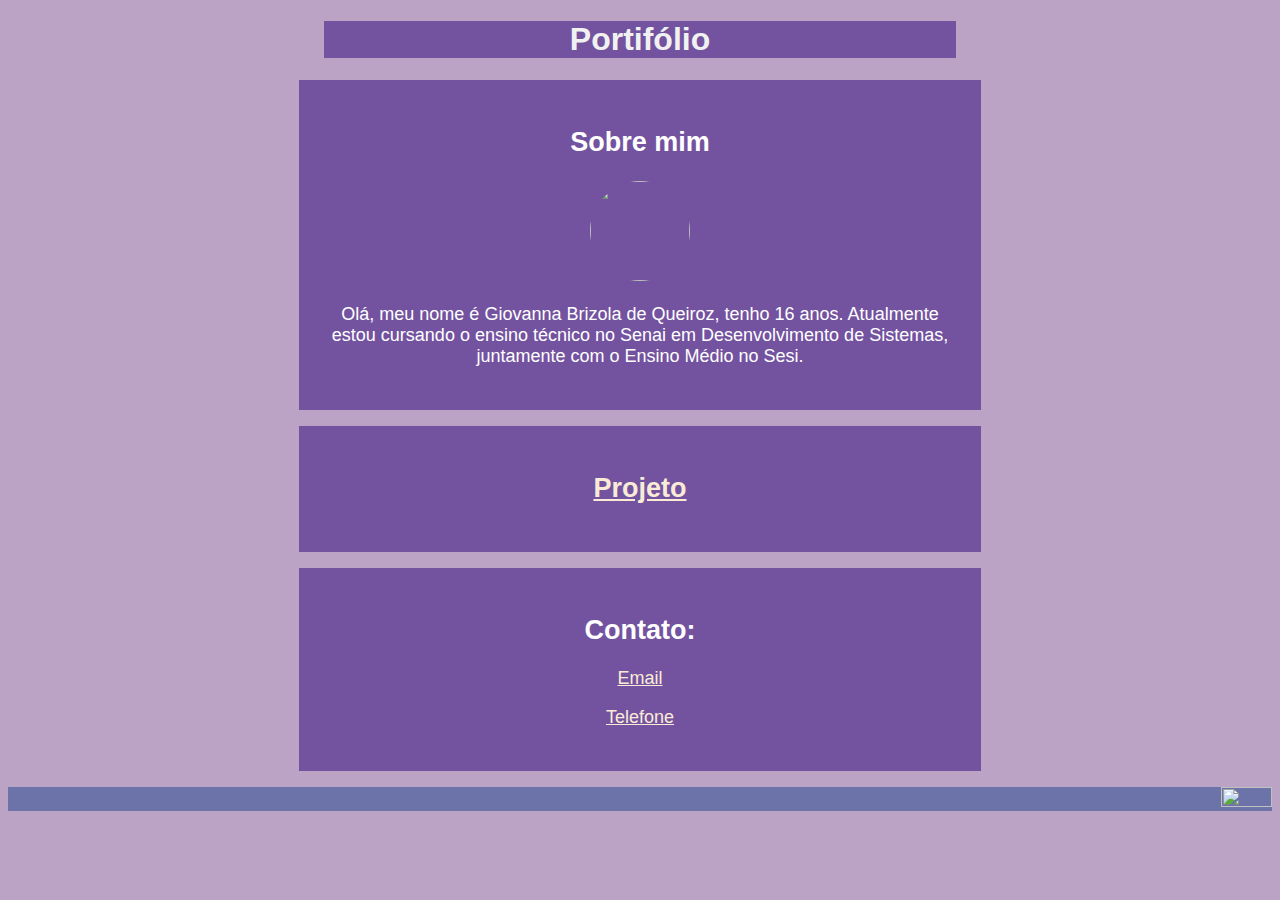
==== index.html @ 40e4b1c3 "Add files via upload" ====
<!DOCTYPE html>
<html lang="en">
<head>
    <meta charset="UTF-8">
    <meta http-equiv="X-UA-Compatible" content="IE=edge">
    <meta name="viewport" content="width=device-width, initial-scale=1.0">
    <title>Document</title>
    <link rel="stylesheet" type="text/css" href="estilos.css">
</head>
<body class="corpo">
        <center><div class="title">
            <h1> Portifólio</h1>
        </div></center>

        <div class="scrollmenu">
            <h2> Sobre mim</h2>
            <img width="100" height="100"  class="img" src="perfil.jpg"> 
            <p>Olá, meu nome é Giovanna Brizola de Queiroz, tenho 16 anos. Atualmente estou cursando o ensino técnico no Senai em Desenvolvimento de Sistemas, juntamente com o Ensino Médio no Sesi.</p>
        </div>
            
        <div>
            <p>
            </p>
        
        </div>

        <div class="scrollmenu">
            <h2> <a href="indexmulher.html" target="iframe_a" class="link">Projeto</a></h2> 

        </div>

        <div>
            <p>
            </p>
        
        </div>

        <center><div class="div3">
            <h2 class="font">Contato:</h2>
                <p>
                    <a href="mailto:giovannabrizola482@gmail.com" class="link">Email</a>
                </p>
                <p> 
                    <a href="tel:+5515996728188" class="link">Telefone</a>
                </p>
        </div> </center>
        
    
    </body> 
        <div>
            <p>
            </p>
        </div>

    <footer class="footer">
        <a href="https://www.linkedin.com/in/giovanna-brizola-8695a5272/">
        <img src="https://upload.wikimedia.org/wikipedia/commons/thumb/0/01/LinkedIn_Logo.svg/1024px-LinkedIn_Logo.svg.png"width="20%" height="20%" ></a>   
    </footer>
</html>
---- estilos.css ----
footer {
    mask-position: fixed;
    left: 50px;
    bottom: 0;
    width:100% ;
    background-color: rgba(18, 60, 136, 0.467);
    color:cornflowerblue;
    text-align: right;

}
.cabecalho{
    font-family: Impact, Haettenschweiler, 'Arial Narrow Bold', sans-serif;
    font-size: xx-large;
}
.corpo{
    background-color: rgb(187, 163, 197);
    text-align: center;
    font-size:center ;
    font-family:'Franklin Gothic Medium', 'Arial Narrow', Arial, sans-serif     ;
}
.scrollmenu {
    position: static;
    background-color: rgb(115, 83, 159);
    font-size:large;
    font-family:'Lucida Sans', 'Lucida Sans Regular', 'Lucida Grande', 'Lucida Sans Unicode', Geneva, Verdana, sans-serif;
    border: 2px; 
    display: inline-block;
    color: white;
    text-align: center;
    padding: 25px;
    text-decoration: none;
    width: 50%;
}
.img {
    border-radius: 50%;
}

.title {
    background-color:  rgb(115, 83, 159);
    color: rgb(241, 241, 241);
    text-align: center;
    width: 50%;
    position: static;
    
}

.link {
 color: antiquewhite;
 text-decoration: underline;
 text-align: justify;
}

.div3{
    position: static;
    background-color: rgb(115, 83, 159);
    font-size:large;
    font-family:'Lucida Sans', 'Lucida Sans Regular', 'Lucida Grande', 'Lucida Sans Unicode', Geneva, Verdana, sans-serif;
    border: 2px; 
    display: inline-block;
    color: white;
    text-align: center;
    padding: 25px;
    width: 50%;
}
.font{
    text-align: center;   
    
}
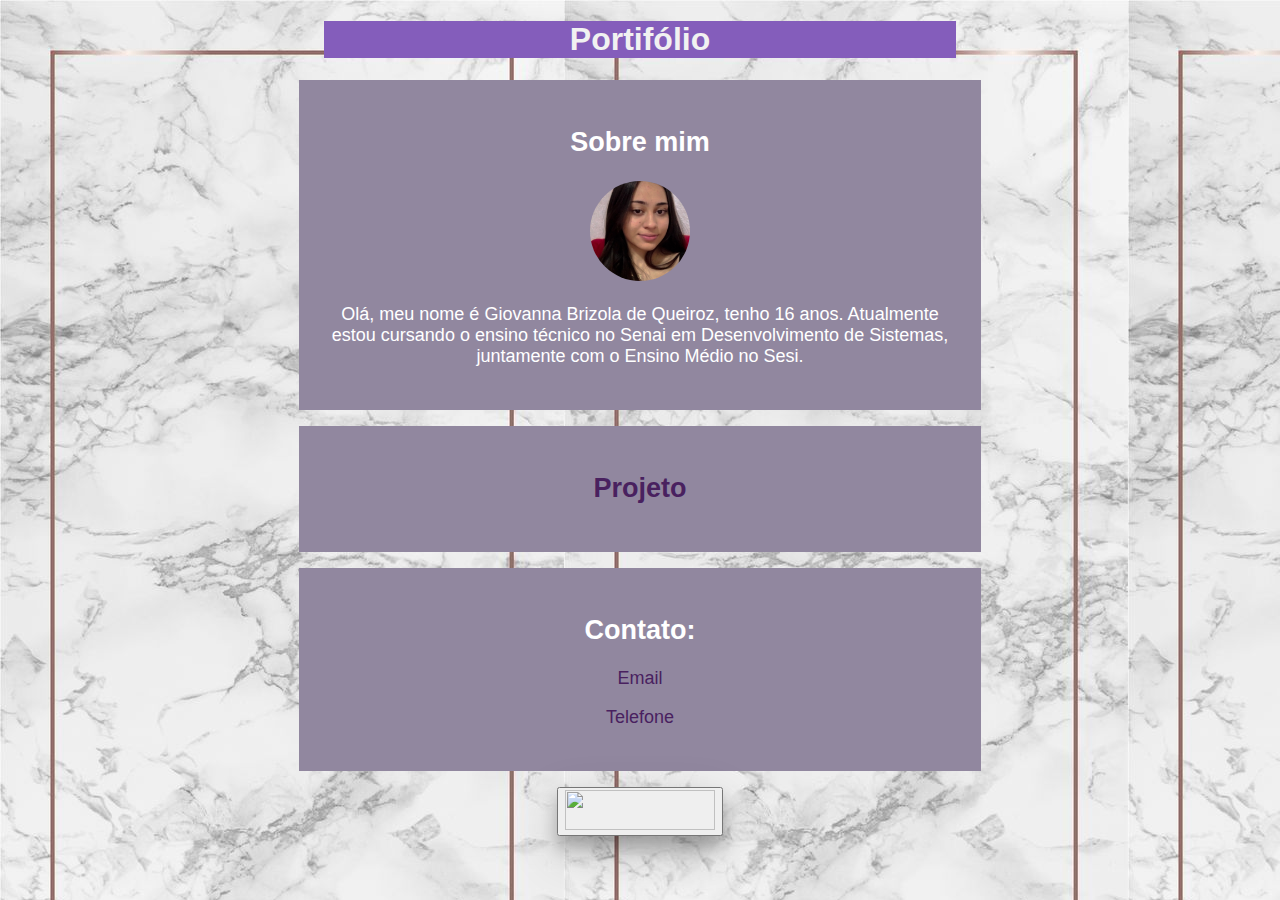
==== commit e70350af: "Add files via upload" ====
--- a/index.html
+++ b/index.html
@@ -8,11 +8,11 @@
     <link rel="stylesheet" type="text/css" href="estilos.css">
 </head>
 <body class="corpo">
-        <center><div class="title">
-            <h1> Portifólio</h1>
+    <center><div class="title">
+        <h1> Portifólio</h1>
         </div></center>
 
-        <div class="scrollmenu">
+    <div class="scrollmenu">
             <h2> Sobre mim</h2>
             <img width="100" height="100"  class="img" src="perfil.jpg"> 
             <p>Olá, meu nome é Giovanna Brizola de Queiroz, tenho 16 anos. Atualmente estou cursando o ensino técnico no Senai em Desenvolvimento de Sistemas, juntamente com o Ensino Médio no Sesi.</p>
@@ -25,7 +25,8 @@
         </div>
 
         <div class="scrollmenu">
-            <h2> <a href="indexmulher.html" target="iframe_a" class="link">Projeto</a></h2> 
+        
+            <h2> <a href="indexmulher.html" target="iframe_a" class="a:visited ">Projeto</a></h2> 
 
         </div>
 
@@ -38,10 +39,10 @@
         <center><div class="div3">
             <h2 class="font">Contato:</h2>
                 <p>
-                    <a href="mailto:giovannabrizola482@gmail.com" class="link">Email</a>
+                    <a href="mailto:giovannabrizola482@gmail.com" class="a:visited">Email</a>
                 </p>
                 <p> 
-                    <a href="tel:+5515996728188" class="link">Telefone</a>
+                    <a href="tel:+5515996728188" class="a:visited ">Telefone</a>
                 </p>
         </div> </center>
         
@@ -52,8 +53,11 @@
             </p>
         </div>
 
-    <footer class="footer">
-        <a href="https://www.linkedin.com/in/giovanna-brizola-8695a5272/">
-        <img src="https://upload.wikimedia.org/wikipedia/commons/thumb/0/01/LinkedIn_Logo.svg/1024px-LinkedIn_Logo.svg.png"width="20%" height="20%" ></a>   
-    </footer>
+<button class="btn">
+    <div class="button">
+         <a href="https://www.linkedin.com/in/giovanna-brizola-8695a5272/">
+             <img src="https://upload.wikimedia.org/wikipedia/commons/thumb/0/01/LinkedIn_Logo.svg/1024px-LinkedIn_Logo.svg.png"width="150px" height="40px" ></a>   
+    </div>
+</button>
+
 </html>--- a/estilos.css
+++ b/estilos.css
@@ -13,14 +13,14 @@
     font-size: xx-large;
 }
 .corpo{
-    background-color: rgb(187, 163, 197);
+    background-image: url("img1.jpg");
     text-align: center;
     font-size:center ;
     font-family:'Franklin Gothic Medium', 'Arial Narrow', Arial, sans-serif     ;
 }
 .scrollmenu {
     position: static;
-    background-color: rgb(115, 83, 159);
+    background-color: rgb(145, 135, 159);
     font-size:large;
     font-family:'Lucida Sans', 'Lucida Sans Regular', 'Lucida Grande', 'Lucida Sans Unicode', Geneva, Verdana, sans-serif;
     border: 2px; 
@@ -36,7 +36,7 @@
 }
 
 .title {
-    background-color:  rgb(115, 83, 159);
+    background-color:  rgb(132, 93, 187);
     color: rgb(241, 241, 241);
     text-align: center;
     width: 50%;
@@ -52,7 +52,7 @@
 
 .div3{
     position: static;
-    background-color: rgb(115, 83, 159);
+    background-color: rgb(145, 135, 159);
     font-size:large;
     font-family:'Lucida Sans', 'Lucida Sans Regular', 'Lucida Grande', 'Lucida Sans Unicode', Geneva, Verdana, sans-serif;
     border: 2px; 
@@ -66,3 +66,21 @@
     text-align: center;   
     
 }
+
+a:link {
+    color: rgb(73, 33, 95);
+    background-color: transparent;
+    text-decoration: none;
+  }
+    
+  a:hover {
+    color: rgb(61, 96, 201);
+    background-color: transparent;
+    text-decoration: underline
+    ;
+  }
+  .btn{
+    box-shadow: 0 12px 16px 0 rgba(0,0,0,0.24), 0 17px 50px 0 rgba(0,0,0,0.19);
+    
+  }
+  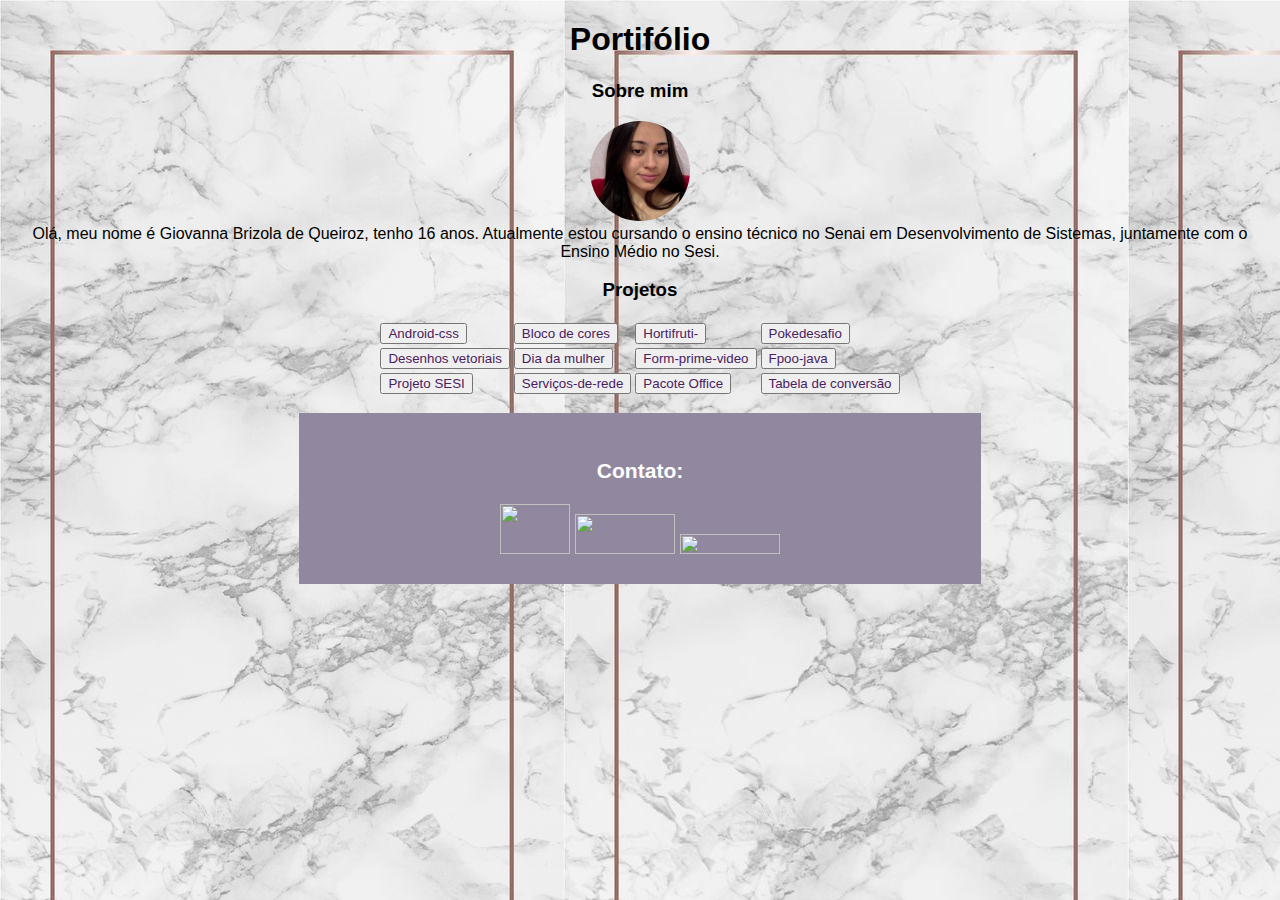
==== commit dc5b9938: "Add files via upload" ====
--- a/index.html
+++ b/index.html
@@ -1,5 +1,6 @@
 <!DOCTYPE html>
 <html lang="en">
+
 <head>
     <meta charset="UTF-8">
     <meta http-equiv="X-UA-Compatible" content="IE=edge">
@@ -7,57 +8,86 @@
     <title>Document</title>
     <link rel="stylesheet" type="text/css" href="estilos.css">
 </head>
+
 <body class="corpo">
-    <center><div class="title">
+    <center>
         <h1> Portifólio</h1>
-        </div></center>
+    </center>
 
-    <div class="scrollmenu">
-            <h2> Sobre mim</h2>
-            <img width="100" height="100"  class="img" src="perfil.jpg"> 
-            <p>Olá, meu nome é Giovanna Brizola de Queiroz, tenho 16 anos. Atualmente estou cursando o ensino técnico no Senai em Desenvolvimento de Sistemas, juntamente com o Ensino Médio no Sesi.</p>
+    <div class="sobre">
+        <h3> Sobre mim</h3>
+        <img width="100" height="100" class="img" src="perfil.jpg">
+        <div>Olá, meu nome é Giovanna Brizola de Queiroz, tenho 16 anos. Atualmente estou cursando o ensino técnico no
+            Senai em Desenvolvimento de Sistemas, juntamente com o Ensino Médio no Sesi.</div>
+    </div>
+
+    <div>
+        <p>
+        </p>
+
+    </div>
+
+    <div class="sobre">
+
+        <h3> Projetos</h3>
+        <center>
+        <table>
+            <tr>
+                <td><button class="botao"><a href="https://giovannabrizola.github.io/android-css">Android-css</a></button></td>
+
+                <td><button class="botao"><a href="https://giovannabrizola.github.io/Bloco-de-cores">Bloco de cores</a></button></td>
+
+                <td><button class="botao"><a href="https://giovannabrizola.github.io/hortifruti-css">Hortifruti-</a></button>
+                </td>
+                
+                <td><button class="botao"><a href="https://giovannabrizola.github.io/pokedesafio-css">Pokedesafio</a></button></td>
+            </tr> 
+
+            <tr> 
+                <td><button class="botao"><a href="https://giovannabrizola.github.io/desenhos-vetoriais/">Desenhos vetoriais</a></button></td>
+
+                <td><button class="botao"><a href="https://giovannabrizola.github.io/Projeto-dia-da-mulher">Dia da mulher</a></button></td>
+
+                <td><button class="botao"><a href="https://giovannabrizola.github.io/form-prime-video">Form-prime-video</a></button>
+                </td>
+                <td><button class="botao"><a href="GiovannaBrizola/Projeto-dia-da-mulher">Fpoo-java</a></button></td>
+
+            </tr> 
+
+            <tr>
+                <td><button class="botao"><a href="https://giovannabrizola.github.io/projeto-sesi">Projeto SESI</a></button></td>
+
+                <td><button class="botao"><a href="https://giovannabrizola.github.io/servicos-de-rede/">Serviços-de-rede</a></button></td>
+
+                <td><button class="botao"><a href="https://giovannabrizola.github.io/pacote-office">Pacote Office</a></button></td>
+
+                <td><button class="botao"><a href="https://giovannabrizola.github.io/tabelas-conversor">Tabela de conversão</a></button></td>
+
+            </tr> 
+        </table>
+    </div>
+
+    <div>
+        <p>
+        </p>
+    </div>
+
+    <center>
+        <div class="div3">
+            <h3 class="font">Contato:</h3>
+            <a href="mailto:giovannabrizola482@gmail.com">
+                <img src="logo.png" width="70px" height="50px">
+
+                <a href="https://github.com/GiovannaBrizola">
+                    <img src="github.png" width="100px" height="40px"></a>
+
+                <a href="https://www.linkedin.com/in/giovanna-brizola-8695a5272/">
+                    <img src="https://upload.wikimedia.org/wikipedia/commons/thumb/0/01/LinkedIn_Logo.svg/1024px-LinkedIn_Logo.svg.png"
+                        width="100px" height="20px"></a>
         </div>
-            
-        <div>
-            <p>
-            </p>
-        
-        </div>
+    </center>
 
-        <div class="scrollmenu">
-        
-            <h2> <a href="indexmulher.html" target="iframe_a" class="a:visited ">Projeto</a></h2> 
 
-        </div>
-
-        <div>
-            <p>
-            </p>
-        
-        </div>
-
-        <center><div class="div3">
-            <h2 class="font">Contato:</h2>
-                <p>
-                    <a href="mailto:giovannabrizola482@gmail.com" class="a:visited">Email</a>
-                </p>
-                <p> 
-                    <a href="tel:+5515996728188" class="a:visited ">Telefone</a>
-                </p>
-        </div> </center>
-        
-    
-    </body> 
-        <div>
-            <p>
-            </p>
-        </div>
-
-<button class="btn">
-    <div class="button">
-         <a href="https://www.linkedin.com/in/giovanna-brizola-8695a5272/">
-             <img src="https://upload.wikimedia.org/wikipedia/commons/thumb/0/01/LinkedIn_Logo.svg/1024px-LinkedIn_Logo.svg.png"width="150px" height="40px" ></a>   
-    </div>
-</button>
+</body>
 
 </html>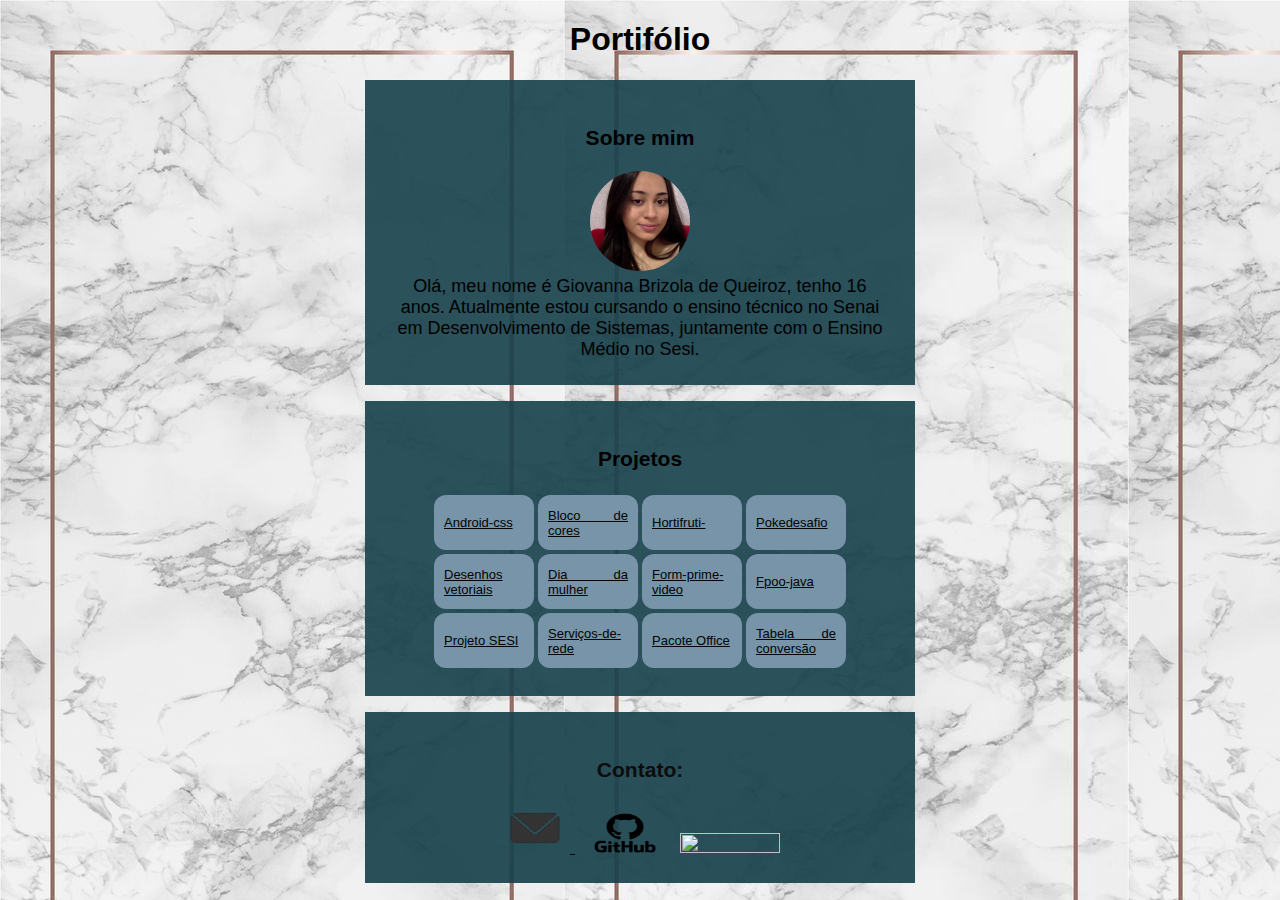
==== commit 80caf6f4: "Add files via upload" ====
--- a/index.html
+++ b/index.html
@@ -50,7 +50,7 @@
 
                 <td><button class="botao"><a href="https://giovannabrizola.github.io/form-prime-video">Form-prime-video</a></button>
                 </td>
-                <td><button class="botao"><a href="GiovannaBrizola/Projeto-dia-da-mulher">Fpoo-java</a></button></td>
+                <td><button class="botao"><a href="GiovannaBrizola/fpoo-java">Fpoo-java</a></button></td>
 
             </tr> 
 
--- a/estilos.css
+++ b/estilos.css
@@ -3,7 +3,6 @@
     left: 50px;
     bottom: 0;
     width:100% ;
-    background-color: rgba(18, 60, 136, 0.467);
     color:cornflowerblue;
     text-align: right;
 
@@ -18,69 +17,73 @@
     font-size:center ;
     font-family:'Franklin Gothic Medium', 'Arial Narrow', Arial, sans-serif     ;
 }
-.scrollmenu {
+.sobre {
     position: static;
-    background-color: rgb(145, 135, 159);
+    background-color: hsla(193, 51%, 20%, 0.916);
     font-size:large;
     font-family:'Lucida Sans', 'Lucida Sans Regular', 'Lucida Grande', 'Lucida Sans Unicode', Geneva, Verdana, sans-serif;
     border: 2px; 
     display: inline-block;
-    color: white;
-    text-align: center;
+    color: rgb(0, 0, 0);
+    text-align: jus;
     padding: 25px;
     text-decoration: none;
-    width: 50%;
+    width: 500px;
 }
 .img {
     border-radius: 50%;
 }
 
 .title {
-    background-color:  rgb(132, 93, 187);
-    color: rgb(241, 241, 241);
+    background-color:  hsla(193, 51%, 20%, 0);
+    color: rgb(0, 0, 0);
     text-align: center;
-    width: 50%;
+    width: 100%;
     position: static;
     
 }
 
 .link {
- color: antiquewhite;
+ color: rgb(0, 0, 0);
  text-decoration: underline;
  text-align: justify;
 }
 
 .div3{
     position: static;
-    background-color: rgb(145, 135, 159);
+    background-color: hsla(193, 51%, 20%, 0.925);
     font-size:large;
     font-family:'Lucida Sans', 'Lucida Sans Regular', 'Lucida Grande', 'Lucida Sans Unicode', Geneva, Verdana, sans-serif;
     border: 2px; 
     display: inline-block;
-    color: white;
+    color: rgb(14, 12, 12);
     text-align: center;
     padding: 25px;
-    width: 50%;
+    width: 500px;
 }
 .font{
-    text-align: center;   
-    
+    text-align: center;      
 }
+.botao {
+    background-color: #7794a9;
+    border: none;
+    padding: 10px;
+    text-align: justify;
+    text-decoration: none;
+    display:inline-block;    
+    font-size: 13px;
+    border-radius:  12px;
+    width: 100px;
+    height: 55px;
+  }
+  a{
+    color: rgb(2, 3, 4);
+  }
 
-a:link {
-    color: rgb(73, 33, 95);
-    background-color: transparent;
-    text-decoration: none;
-  }
-    
-  a:hover {
-    color: rgb(61, 96, 201);
-    background-color: transparent;
-    text-decoration: underline
-    ;
-  }
-  .btn{
-    box-shadow: 0 12px 16px 0 rgba(0,0,0,0.24), 0 17px 50px 0 rgba(0,0,0,0.19);
-    
-  }
+
+
+
+
+
+
   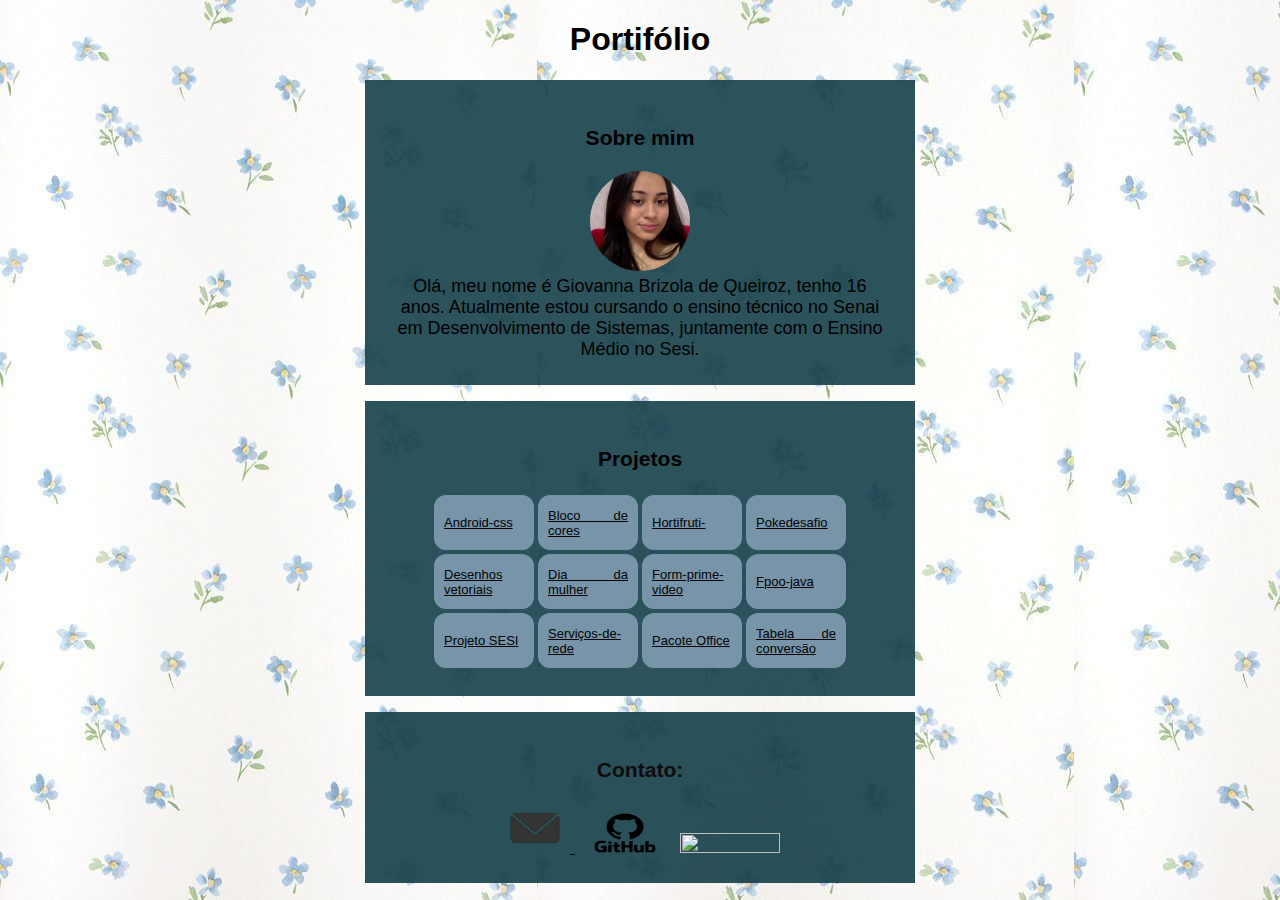
==== commit 99aca1bd: "Add files via upload" ====
--- a/index.html
+++ b/index.html
@@ -9,7 +9,7 @@
     <link rel="stylesheet" type="text/css" href="estilos.css">
 </head>
 
-<body class="corpo">
+<body class="corpo" background="img1.jpg">
     <center>
         <h1> Portifólio</h1>
     </center>
